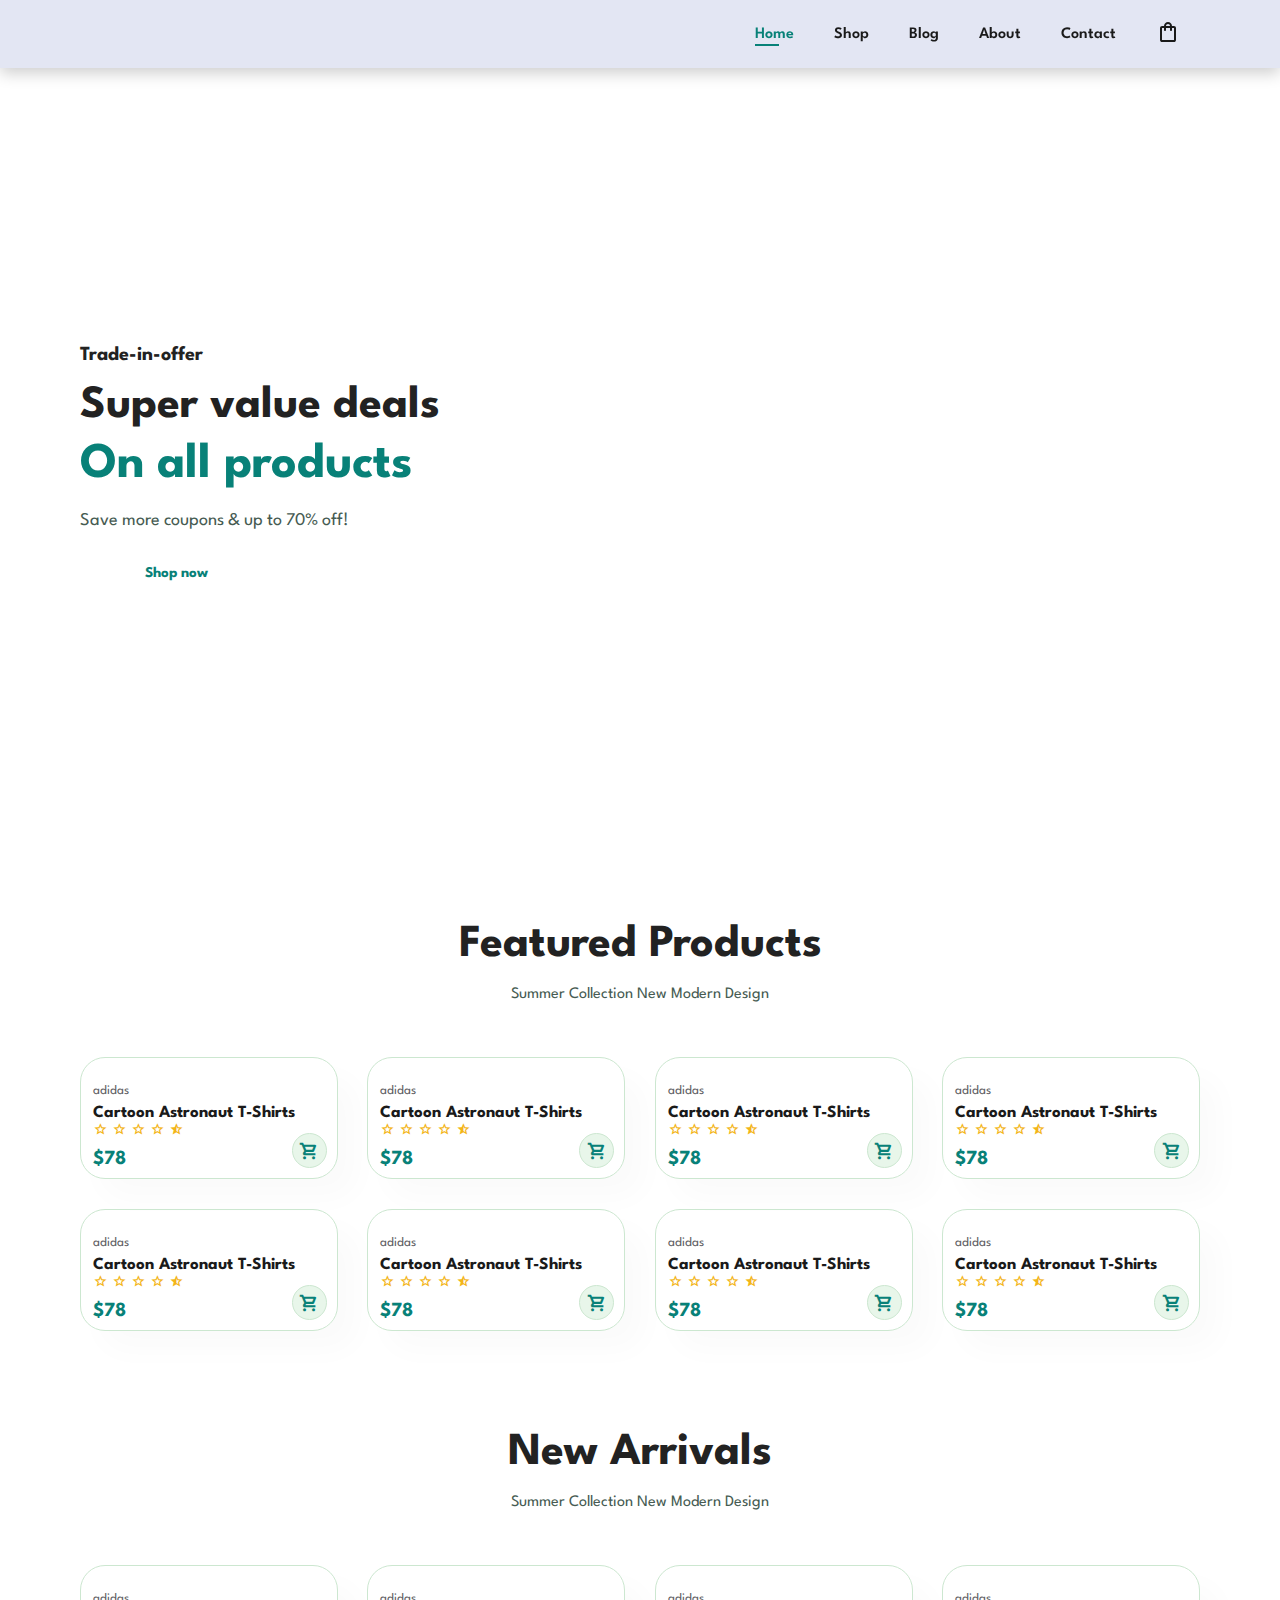
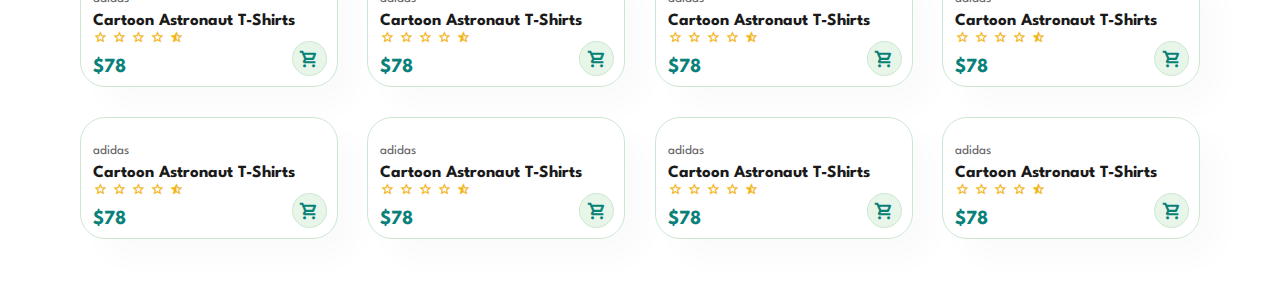
==== Дипломка 2/shop.html @ 98ca8bb9 "Add files via upload" ====
<!DOCTYPE html>
<html lang="en">

<head>
    <meta charset="UTF-8">
    <meta http-equiv="X-UA-Compatible" content="IE=edge">
    <meta name="viewport" content="width=device-width, initial-scale=1.0">
    <title>Ecommerce</title>
    <link rel="stylesheet" href="app.css">
    <link rel="preconnect" href="https://fonts.googleapis.com">
    <link rel="preconnect" href="https://fonts.gstatic.com" crossorigin>
    <link
        href="https://fonts.googleapis.com/css2?family=League+Spartan:wght@100;200;300;400;500;600;700;800;900&display=swap"
        rel="stylesheet">
    <link rel="stylesheet"
        href="https://fonts.googleapis.com/css2?family=Material+Symbols+Outlined:opsz,wght,FILL,GRAD@20..48,100..700,0..1,-50..200" />
</head>

<body>

    <section id="header">
        <a href="#"><img src="C:\Users\111\OneDrive\Рабочий стол\Дипломка 2\logo.png" class="logo" alt=""></a>

        <div>
            <ul id="navbar">
                <li><a class="active" href="index.html">Home</a></li>
                <li><a href="shop.html">Shop</a></li>
                <li><a href="blog.html">Blog</a></li>
                <li><a href="about.html">About</a></li>
                <li><a href="contact.html">Contact</a></li>
                <li><a href=""><span class="material-symbols-outlined">
                            shopping_bag
                        </span></a></li>
            </ul>
        </div>
    </section>

    <section id="hero">
        <h4>Trade-in-offer</h4>
        <h2>Super value deals</h2>
        <h1>On all products</h1>
        <p>Save more coupons & up to 70% off!</p>
        <button>Shop now</button>
    </section>

    <section id="product1" class="section-p1">
        <h2>Featured Products</h2>
        <p>Summer Collection New Modern Design</p>
        <div class="pro-container">
            <div class="pro">
                <img src="C:\Users\111\OneDrive\Рабочий стол\Дипломка 2\f1.jpg" alt="">
                <div class="des">
                    <span>adidas</span>
                    <h5>Cartoon Astronaut T-Shirts</h5>
                    <div class="star">
                        <span class="material-symbols-outlined">star</span>
                        <span class="material-symbols-outlined">star</span>
                        <span class="material-symbols-outlined">star</span>
                        <span class="material-symbols-outlined">star</span>
                        <span class="material-symbols-outlined">star_half</span>
                        <h4>$78</h4>
                    </div>
                </div>
                <a href="#"><span class="material-symbols-outlined cart">shopping_cart<span></a>
            </div>
            <div class="pro">
                <img src="C:\Users\111\OneDrive\Рабочий стол\Дипломка 2\f2.jpg" alt="">
                <div class="des">
                    <span>adidas</span>
                    <h5>Cartoon Astronaut T-Shirts</h5>
                    <div class="star">
                        <span class="material-symbols-outlined">star</span>
                        <span class="material-symbols-outlined">star</span>
                        <span class="material-symbols-outlined">star</span>
                        <span class="material-symbols-outlined">star</span>
                        <span class="material-symbols-outlined">star_half</span>
                        <h4>$78</h4>
                    </div>
                </div>
                <a href="#"><span class="material-symbols-outlined cart">shopping_cart<span></a>
            </div>
            <div class="pro">
                <img src="C:\Users\111\OneDrive\Рабочий стол\Дипломка 2\f3.jpg" alt="">
                <div class="des">
                    <span>adidas</span>
                    <h5>Cartoon Astronaut T-Shirts</h5>
                    <div class="star">
                        <span class="material-symbols-outlined">star</span>
                        <span class="material-symbols-outlined">star</span>
                        <span class="material-symbols-outlined">star</span>
                        <span class="material-symbols-outlined">star</span>
                        <span class="material-symbols-outlined">star_half</span>
                        <h4>$78</h4>
                    </div>
                </div>
                <a href="#"><span class="material-symbols-outlined cart">shopping_cart<span></a>
            </div>
            <div class="pro">
                <img src="C:\Users\111\OneDrive\Рабочий стол\Дипломка 2\f4.jpg" alt="">
                <div class="des">
                    <span>adidas</span>
                    <h5>Cartoon Astronaut T-Shirts</h5>
                    <div class="star">
                        <span class="material-symbols-outlined">star</span>
                        <span class="material-symbols-outlined">star</span>
                        <span class="material-symbols-outlined">star</span>
                        <span class="material-symbols-outlined">star</span>
                        <span class="material-symbols-outlined">star_half</span>
                        <h4>$78</h4>
                    </div>
                </div>
                <a href="#"><span class="material-symbols-outlined cart">shopping_cart<span></a>
            </div>
            <div class="pro">
                <img src="C:\Users\111\OneDrive\Рабочий стол\Дипломка 2\f5.jpg" alt="">
                <div class="des">
                    <span>adidas</span>
                    <h5>Cartoon Astronaut T-Shirts</h5>
                    <div class="star">
                        <span class="material-symbols-outlined">star</span>
                        <span class="material-symbols-outlined">star</span>
                        <span class="material-symbols-outlined">star</span>
                        <span class="material-symbols-outlined">star</span>
                        <span class="material-symbols-outlined">star_half</span>
                        <h4>$78</h4>
                    </div>
                </div>
                <a href="#"><span class="material-symbols-outlined cart">shopping_cart<span></a>
            </div>
            <div class="pro">
                <img src="C:\Users\111\OneDrive\Рабочий стол\Дипломка 2\img\products\f6.jpg" alt="">
                <div class="des">
                    <span>adidas</span>
                    <h5>Cartoon Astronaut T-Shirts</h5>
                    <div class="star">
                        <span class="material-symbols-outlined">star</span>
                        <span class="material-symbols-outlined">star</span>
                        <span class="material-symbols-outlined">star</span>
                        <span class="material-symbols-outlined">star</span>
                        <span class="material-symbols-outlined">star_half</span>
                        <h4>$78</h4>
                    </div>
                </div>
                <a href="#"><span class="material-symbols-outlined cart">shopping_cart<span></a>
            </div>
            <div class="pro">
                <img src="C:\Users\111\OneDrive\Рабочий стол\Дипломка 2\img\products\f7.jpg" alt="">
                <div class="des">
                    <span>adidas</span>
                    <h5>Cartoon Astronaut T-Shirts</h5>
                    <div class="star">
                        <span class="material-symbols-outlined">star</span>
                        <span class="material-symbols-outlined">star</span>
                        <span class="material-symbols-outlined">star</span>
                        <span class="material-symbols-outlined">star</span>
                        <span class="material-symbols-outlined">star_half</span>
                        <h4>$78</h4>
                    </div>
                </div>
                <a href="#"><span class="material-symbols-outlined cart">shopping_cart<span></a>
            </div>
            <div class="pro">
                <img src="C:\Users\111\OneDrive\Рабочий стол\Дипломка 2\img\products\f1.jpg" alt="">
                <div class="des">
                    <span>adidas</span>
                    <h5>Cartoon Astronaut T-Shirts</h5>
                    <div class="star">
                        <span class="material-symbols-outlined">star</span>
                        <span class="material-symbols-outlined">star</span>
                        <span class="material-symbols-outlined">star</span>
                        <span class="material-symbols-outlined">star</span>
                        <span class="material-symbols-outlined">star_half</span>
                        <h4>$78</h4>
                    </div>
                </div>
                <a href="#"><span class="material-symbols-outlined cart">shopping_cart<span></a>
            </div>
        </div>
    </section>

    <section id="product1" class="section-p1">
        <h2>New Arrivals</h2>
        <p>Summer Collection New Modern Design</p>
        <div class="pro-container">
            <div class="pro">
                <img src="C:\Users\111\OneDrive\Рабочий стол\Дипломка 2\img\products\f1.jpg" alt="">
                <div class="des">
                    <span>adidas</span>
                    <h5>Cartoon Astronaut T-Shirts</h5>
                    <div class="star">
                        <span class="material-symbols-outlined">star</span>
                        <span class="material-symbols-outlined">star</span>
                        <span class="material-symbols-outlined">star</span>
                        <span class="material-symbols-outlined">star</span>
                        <span class="material-symbols-outlined">star_half</span>
                        <h4>$78</h4>
                    </div>
                </div>
                <a href="#"><span class="material-symbols-outlined cart">shopping_cart<span></a>
            </div>
            <div class="pro">
                <img src="C:\Users\111\OneDrive\Рабочий стол\Дипломка 2\img\products\f2.jpg" alt="">
                <div class="des">
                    <span>adidas</span>
                    <h5>Cartoon Astronaut T-Shirts</h5>
                    <div class="star">
                        <span class="material-symbols-outlined">star</span>
                        <span class="material-symbols-outlined">star</span>
                        <span class="material-symbols-outlined">star</span>
                        <span class="material-symbols-outlined">star</span>
                        <span class="material-symbols-outlined">star_half</span>
                        <h4>$78</h4>
                    </div>
                </div>
                <a href="#"><span class="material-symbols-outlined cart">shopping_cart<span></a>
            </div>
            <div class="pro">
                <img src="C:\Users\111\OneDrive\Рабочий стол\Дипломка 2\img\products\f3.jpg" alt="">
                <div class="des">
                    <span>adidas</span>
                    <h5>Cartoon Astronaut T-Shirts</h5>
                    <div class="star">
                        <span class="material-symbols-outlined">star</span>
                        <span class="material-symbols-outlined">star</span>
                        <span class="material-symbols-outlined">star</span>
                        <span class="material-symbols-outlined">star</span>
                        <span class="material-symbols-outlined">star_half</span>
                        <h4>$78</h4>
                    </div>
                </div>
                <a href="#"><span class="material-symbols-outlined cart">shopping_cart<span></a>
            </div>
            <div class="pro">
                <img src="C:\Users\111\OneDrive\Рабочий стол\Дипломка 2\img\products\f4.jpg" alt="">
                <div class="des">
                    <span>adidas</span>
                    <h5>Cartoon Astronaut T-Shirts</h5>
                    <div class="star">
                        <span class="material-symbols-outlined">star</span>
                        <span class="material-symbols-outlined">star</span>
                        <span class="material-symbols-outlined">star</span>
                        <span class="material-symbols-outlined">star</span>
                        <span class="material-symbols-outlined">star_half</span>
                        <h4>$78</h4>
                    </div>
                </div>
                <a href="#"><span class="material-symbols-outlined cart">shopping_cart<span></a>
            </div>
            <div class="pro">
                <img src="C:\Users\111\OneDrive\Рабочий стол\Дипломка 2\img\products\f5.jpg" alt="">
                <div class="des">
                    <span>adidas</span>
                    <h5>Cartoon Astronaut T-Shirts</h5>
                    <div class="star">
                        <span class="material-symbols-outlined">star</span>
                        <span class="material-symbols-outlined">star</span>
                        <span class="material-symbols-outlined">star</span>
                        <span class="material-symbols-outlined">star</span>
                        <span class="material-symbols-outlined">star_half</span>
                        <h4>$78</h4>
                    </div>
                </div>
                <a href="#"><span class="material-symbols-outlined cart">shopping_cart<span></a>
            </div>
            <div class="pro">
                <img src="/C:\Users\111\OneDrive\Рабочий стол\Дипломка 2\img\products\f6.jpg" alt="">
                <div class="des">
                    <span>adidas</span>
                    <h5>Cartoon Astronaut T-Shirts</h5>
                    <div class="star">
                        <span class="material-symbols-outlined">star</span>
                        <span class="material-symbols-outlined">star</span>
                        <span class="material-symbols-outlined">star</span>
                        <span class="material-symbols-outlined">star</span>
                        <span class="material-symbols-outlined">star_half</span>
                        <h4>$78</h4>
                    </div>
                </div>
                <a href="#"><span class="material-symbols-outlined cart">shopping_cart<span></a>
            </div>
            <div class="pro">
                <img src="C:\Users\111\OneDrive\Рабочий стол\Дипломка 2\img\products\f7.jpg" alt="">
                <div class="des">
                    <span>adidas</span>
                    <h5>Cartoon Astronaut T-Shirts</h5>
                    <div class="star">
                        <span class="material-symbols-outlined">star</span>
                        <span class="material-symbols-outlined">star</span>
                        <span class="material-symbols-outlined">star</span>
                        <span class="material-symbols-outlined">star</span>
                        <span class="material-symbols-outlined">star_half</span>
                        <h4>$78</h4>
                    </div>
                </div>
                <a href="#"><span class="material-symbols-outlined cart">shopping_cart<span></a>
            </div>
            <div class="pro">
                <img src="C:\Users\111\OneDrive\Рабочий стол\Дипломка 2\img\products\f1.jpg" alt="">
                <div class="des">
                    <span>adidas</span>
                    <h5>Cartoon Astronaut T-Shirts</h5>
                    <div class="star">
                        <span class="material-symbols-outlined">star</span>
                        <span class="material-symbols-outlined">star</span>
                        <span class="material-symbols-outlined">star</span>
                        <span class="material-symbols-outlined">star</span>
                        <span class="material-symbols-outlined">star_half</span>
                        <h4>$78</h4>
                    </div>
                </div>
                <a href="#"><span class="material-symbols-outlined cart">shopping_cart<span></a>
            </div>
        </div>
    </section>


    <script src="/index.js"></script>
</body>

</html>
---- Дипломка 2/app.css ----
#cart-icon {
    position: relative;
    top: 4px;
}

* {
    padding: 0;
    margin: 0;
    box-sizing: border-box;
    font-family: 'League Spartan', sans-serif;
}

h1 {
    font-size: 50px;
    line-height: 64px;
    color: #222;
}

h2 {
    font-size: 46px;
    line-height: 54px;
    color: #222;
}

h4 {
    font-size: 20px;
    color: #222;
}

h6 {
    font-weight: 700;
    font-size: 12px;
}

p {
    font-size: 16px;
    color: #465b52;
    margin: 15px 0 20px 0;
}

.section-p1 {
    padding: 40px 80px;
}

.section-m1 {
    margin: 40px 0;
}

button.normal {
    font-size: 14px;
    font-weight: 600;
    padding: 15px 30px;
    color: #000;
    background-color: #fff;
    border-radius: 4px;
    cursor: pointer;
    border: none;
    outline: none;
    transition: 0.2s;
}

button.white {
    font-size: 16px;
    font-weight: 600;
    padding: 13px 20px;
    color: #fff;
    background-color: transparent;
    cursor: pointer;
    border: 1px solid #fff;
    outline: none;
    transition: 0.2s;
}

body {
    width: 100%;
}


/* HEADER START */
#header {
    display: flex;
    align-items: center;
    justify-content: space-between;
    padding: 20px 80px;
    background-color: #e3e6f3;
    box-shadow: 0px 5px 15px rgba(0, 0, 0, 0.2);
    z-index: 999;
    position: sticky;
    top: 0;
    left: 0;
}

#navbar {
    display: flex;
    align-items: center;
    justify-content: center;
}

#navbar li {
    list-style: none;
    padding: 0 20px;
    position: relative;
}

#navbar li a {
    text-decoration: none;
    font-size: 16px;
    font-weight: 600;
    color: #1a1a1a;
}

#navbar li a:hover,
#navbar li a.active {
    color: #088178;
    transition: 0.3s ease;
}

#navbar li a.active::after,
#navbar li a:hover::after {
    content: "";
    width: 30%;
    height: 2px;
    background-color: #088178;
    position: absolute;
    bottom: -4px;
    left: 20px;
}

#mobile {
    display: none;
    align-items: center;
}

#close {
    display: none;
}


/* HOME */
#hero {
    background-image: url(C:\Users\111\OneDrive\Рабочий стол\Дипломка 2\hero4.png);
    height: 90vh;
    width: 100%;
    background-size: cover;
    background-position: top 25% right 0%;
    padding: 0 80px;
    display: flex;
    flex-direction: column;
    align-items: flex-start;
    justify-content: center;
}

#hero h4 {
    padding-bottom: 15px;
}

#hero h1 {
    color: #088178;
}

#hero p {
    font-size: 18px;
}

#hero button {
    background-image: url(C:\Users\111\OneDrive\Рабочий стол\Дипломка 2\button.png);
    background-color: transparent;
    color: #088178;
    border: 0;
    padding: 17px 80px 20px 65px;
    font-size: 15px;
    align-items: center;
    justify-content: center;
    cursor: pointer;
    background-repeat: no-repeat;
    font-weight: 700;
}



/* FEATURE */
#feature {
    display: flex;
    align-items: center;
    justify-content: space-between;
    flex-wrap: wrap;
}

#feature .fe-box {
    width: 180px;
    text-align: center;
    padding: 25px 15px;
    box-shadow: 20px 20px 34px rgba(0, 0, 0, 0.03);
    border: 1px solid #cce7d0;
    border-radius: 4px;
    margin: 15px 1px;
}

#feature .fe-box:hover {
    box-shadow: 15px 15px 54px rgba(70, 62, 221, 0.1);
}

#feature .fe-box img {
    width: 100%;
    margin-bottom: 10px;
}

#feature .fe-box h6 {
    display: inline-block;
    font-size: 15px;
    padding: 9px 8px 6px 8px;
    line-height: 1;
    border-radius: 4px;
    color: #088178;
    background-color: #fddde4;
}

#feature .fe-box:nth-child(2) h6 {
    background-color: #cdebbc;
}

#feature .fe-box:nth-child(3) h6 {
    background-color: #d1e8f2;
}

#feature .fe-box:nth-child(4) h6 {
    background-color: #cdd4f8;
}

#feature .fe-box:nth-child(5) h6 {
    background-color: #f6dbf6;
}

#feature .fe-box:nth-child(6) h6 {
    background-color: #fff2e5;
}



/* PRODUCT SECTION */
#product1 {
    text-align: center;
}

#product1 .pro-container {
    display: flex;
    justify-content: space-between;
    padding-top: 20px;
    flex-wrap: wrap;
}

#product1 .pro {
    width: 23%;
    min-width: 250px;
    padding: 10px 12px;
    border: 1px solid #cce7d0;
    border-radius: 25px;
    cursor: pointer;
    box-shadow: 20px 20px 30px rgba(0, 0, 0, 0.02);
    margin: 15px 0;
    transition: 0.2s ease;
    position: relative;
}

#product1 .pro:hover {
    box-shadow: 20px 20px 30px rgba(0, 0, 0, 0.06);
}

#product1 .pro img {
    width: 100%;
    border-radius: 20px;
}

#product1 .pro .des {
    text-align: start;
}

#product1 .pro .des span {
    color: #606063;
    font-size: 13px;
}

#product1 .pro .des h5 {
    padding-top: 7px;
    color: #1a1a1a;
    font-size: 17px;
}

#product1 .pro .des .star span {
    font-size: 15px;
    color: rgb(243, 181, 25);
}

#product1 .pro .des h4 {
    padding-top: 10px;
    font-size: 20px;
    font-weight: 700;
    color: #088178;
}

#product1 .pro .cart {
    font-size: 20px;
    width: 35px;
    height: 35px;
    line-height: 35px;
    border-radius: 50px;
    background-color: #e8f6ea;
    font-weight: 700;
    color: #088178;
    border: 1px solid #cce7d0;
    position: absolute;
    bottom: 10px;
    right: 10px;
}



/* BANNER */
#banner {
    display: flex;
    flex-direction: column;
    justify-content: center;
    align-items: center;
    text-align: center;
    background-image: url(C:\Users\111\OneDrive\Рабочий стол\Дипломка 2\img\banner\b2.jpg);
    width: 100%;
    height: 40vh;
    background-size: cover;
    background-position: center;
}

#banner h4 {
    color: #fff;
    font-size: 16px;
}

#banner h2 {
    color: #fff;
    font-size: 30px;
    padding: 10px 0;
}

#banner h2 span {
    color: #ef3636;
}

#banner button:hover {
    background-color: #088178;
    color: #fff;
}

#sm-banner {
    display: flex;
    justify-content: space-between;
    flex-wrap: wrap;
}

#sm-banner .banner-box {
    display: flex;
    flex-direction: column;
    justify-content: center;
    align-items: flex-start;
    text-align: center;
    background-image: url(C:\Users\111\OneDrive\Рабочий стол\Дипломка 2\img\banner\b17.jpg);
    width: 750px;
    height: 40vh;
    background-size: cover;
    background-position: center;
    padding: 45px;
}

#sm-banner .banner-box2 {
    background-image: url(C:\Users\111\OneDrive\Рабочий стол\Дипломка 2\img\banner\b10.jpg);
}

#sm-banner h4 {
    color: #fff;
    font-size: 28px;
    font-weight: 400;
}

#sm-banner h2 {
    color: #fff;
    font-size: 50px;
    font-weight: 800;
}

#sm-banner span {
    color: #fff;
    font-size: 20px;
    font-weight: 500;
    padding-bottom: 15px;
}


#sm-banner .banner-box:hover button {
    background-color: #088178;
    border: 1px solid #088178;
}

#banner3 {
    display: flex;
    justify-content: space-between;
    flex-wrap: wrap;
    padding: 0 80px;
}

#banner3 .banner-box {
    display: flex;
    flex-direction: column;
    justify-content: center;
    align-items: flex-start;
    text-align: center;
    background-image: url(C:\Users\111\OneDrive\Рабочий стол\Дипломка 2\img\banner\b7.jpg);
    min-width: 28%;
    height: 30vh;
    background-size: cover;
    background-position: center;
    padding: 45px;
    margin-bottom: 20px;
}

#banner3 .banner-box2 {
    background-image: url(C:\Users\111\OneDrive\Рабочий стол\Дипломка 2\img\banner\b4.jpg);
}

#banner3 .banner-box3 {
    background-image: url(C:\Users\111\OneDrive\Рабочий стол\Дипломка 2\img\banner\b18.jpg);
}

#banner3 h2 {
    color: #fff;
    font-weight: 900;
    font-size: 35px;
}

#banner3 h4 {
    color: #ec544e;
    font-weight: 800;
    font-size: 25px;
}



#news {
    display: flex;
    justify-content: space-between;
    flex-wrap: wrap;
    align-items: center;
    background-image: url("C:\Users\111\OneDrive\Рабочий стол\Дипломка 2\img\banner\b14.png");
    background-repeat: no-repeat;
    background-position: 20% 30%;
    background-color: #041e42;
}

#news h4 {
    font-size: 30px;
    font-weight: 700;
    color: #fff;
}

#news p {
    font-size: 20px;
    font-weight: 600;
    color: #818ea0;
}

#news p span {
    color: #ffbd27;
}

#news .form {
    display: flex;
    width: 30%;
}

#news input {
    height: 3.125rem;
    padding: 0 1.2rem;
    font-size: 18px;
    width: 100%;
    border: 1px solid transparent;
    outline: none;
    border-radius: 4px;
    border-top-right-radius: 0;
    border-bottom-right-radius: 0;
}


#news button {
    background-color: #088178;
    color: #fff;
    white-space: nowrap;
    border-top-left-radius: 0;
    border-bottom-left-radius: 0;
}

footer {
    display: flex;
    flex-wrap: wrap;
    justify-content: space-between;
    margin: 30px 120px 10px 120px;
}

footer .col {
    display: flex;
    flex-direction: column;
    align-items: flex-start;
    margin-bottom: 20px;
}

footer .logo {
    margin-bottom: 50px;
}

footer h4 {
    font-size: 24px;
    padding-bottom: 20px;
}

footer p {
    font-size: 19px;
    margin: 0px 0px 8px 0;
}

footer a {
    font-size: 19px;
    text-decoration: none;
    color: #222;
    margin-bottom: 10px;
}

svg {
    cursor: pointer;
}

@media (max-width:799px) {
    .section-p1 {
        padding: 40px 40px;
    }

    #navbar {
        display: flex;
        flex-direction: column;
        align-items: flex-start;
        justify-content: flex-start;
        position: fixed;
        top: 0;
        right: -300px;
        height: 100vh;
        width: 300px;
        background-color: #E3e6f3;
        box-shadow: 0 40px 60px rgba(0, 0, 0, 0.5);
        padding: 80px 0 0 10px;
        transition: 0.3s;
        z-index: 99;
    }

    #navbar.active {
        right: 0px;
    }

    #navbar li {
        margin-bottom: 25px;
    }

    #mobile {
        display: flex;
        align-items: center;
    }

    #mobile svg {
        color: #1a1a1a;
        font-size: 44px;
        padding-left: 20px;
    }

    #cart-icon {
        position: relative;
        top: 0px;
        color: #000;
    }

    #close {
        display: initial;
        position: absolute;
        top: 30px;
        left: 30px;
        color: #222;
        font-size: 24px;
    }

    #lg-bag {
        display: none;
    }

    #hero {
        height: 70vh;
        padding: 0 80px;
        background-position: top 30% right 30%;
    }

    #feature {
        justify-content: center;
    }


    #feature .fe-box {
        margin: 15px 15px;
    }

    #product1 .pro-container {
        justify-content: center;
    }

    #product1 .pro {
        margin: 15px;
    }

    #banner {
        height: 30vh;
    }

    #sm-banner .banner-box {
        width: 100%;
        height: 80vh;
    }

    #banner3 {
        display: none;
        padding: 0 40px;
        /* position: relative;
        right: 200px; */
    }

    #news .form {
        width: 70%;
    }
}
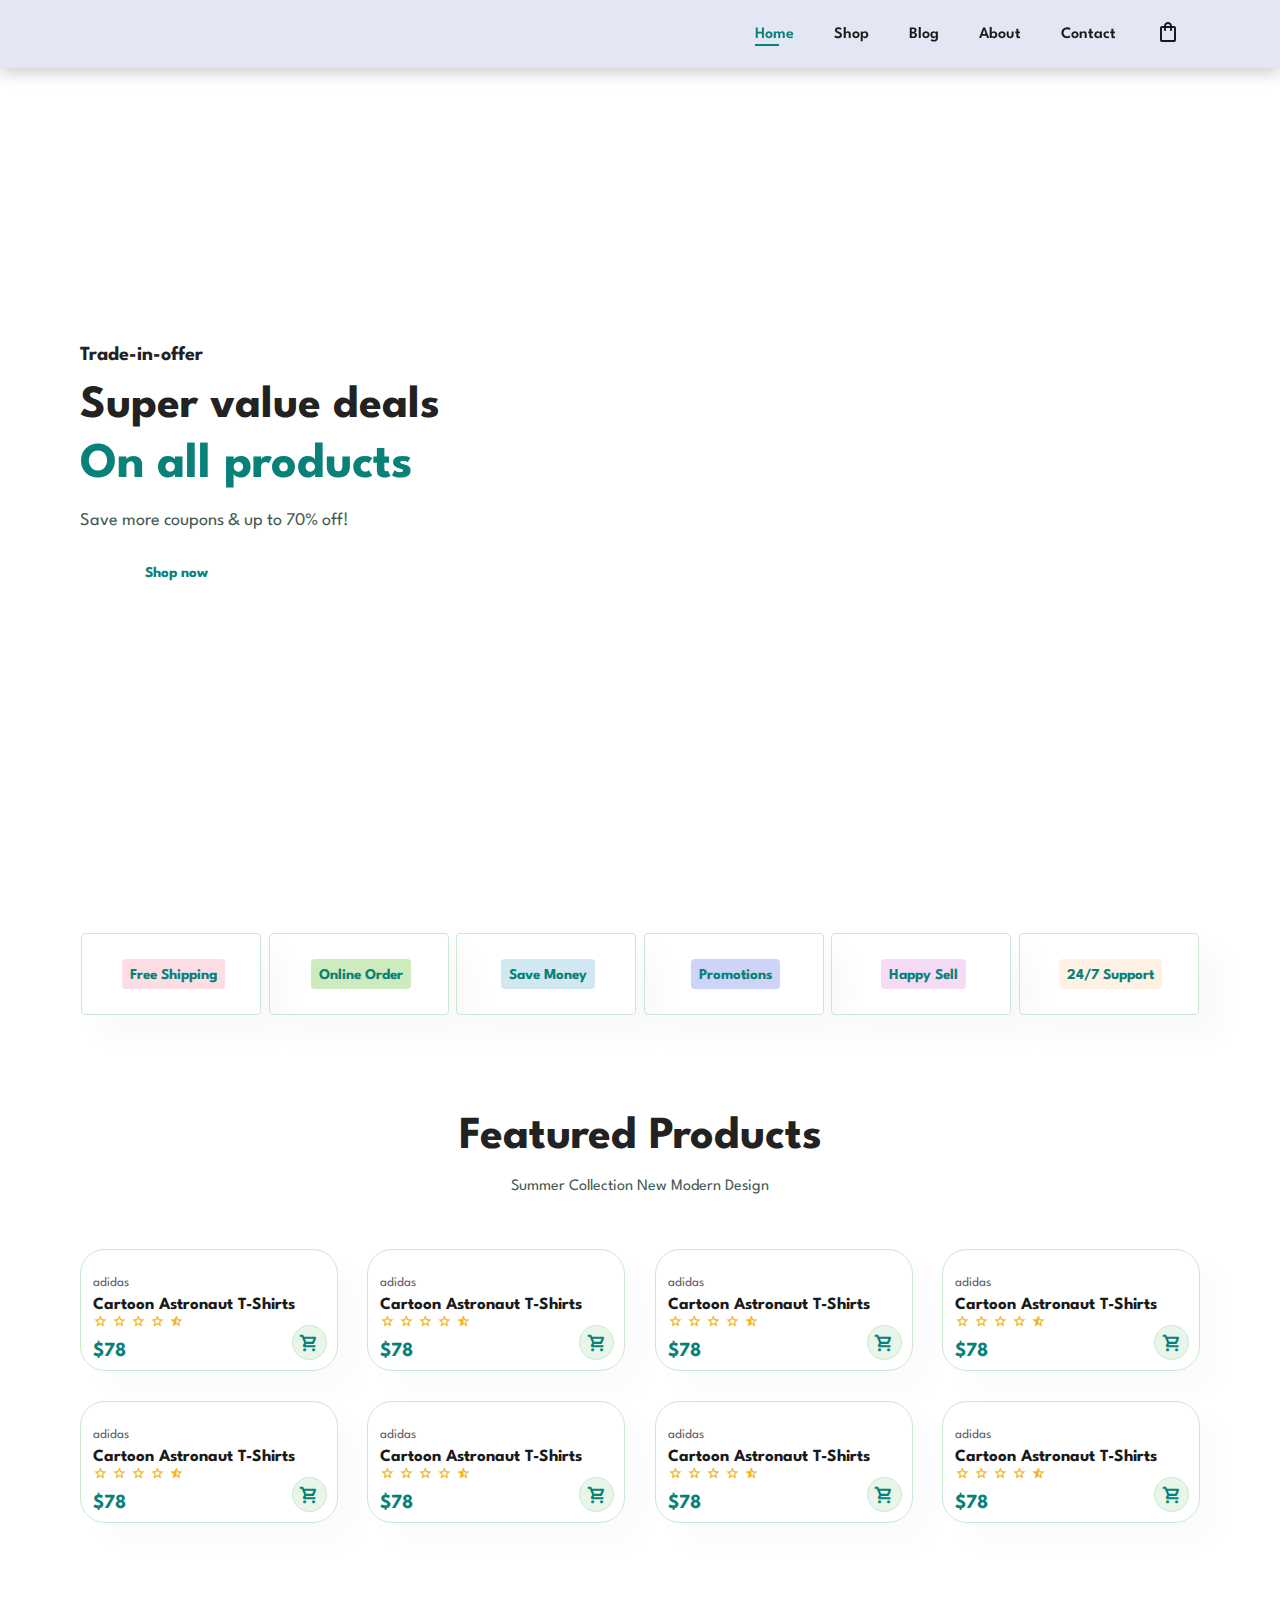
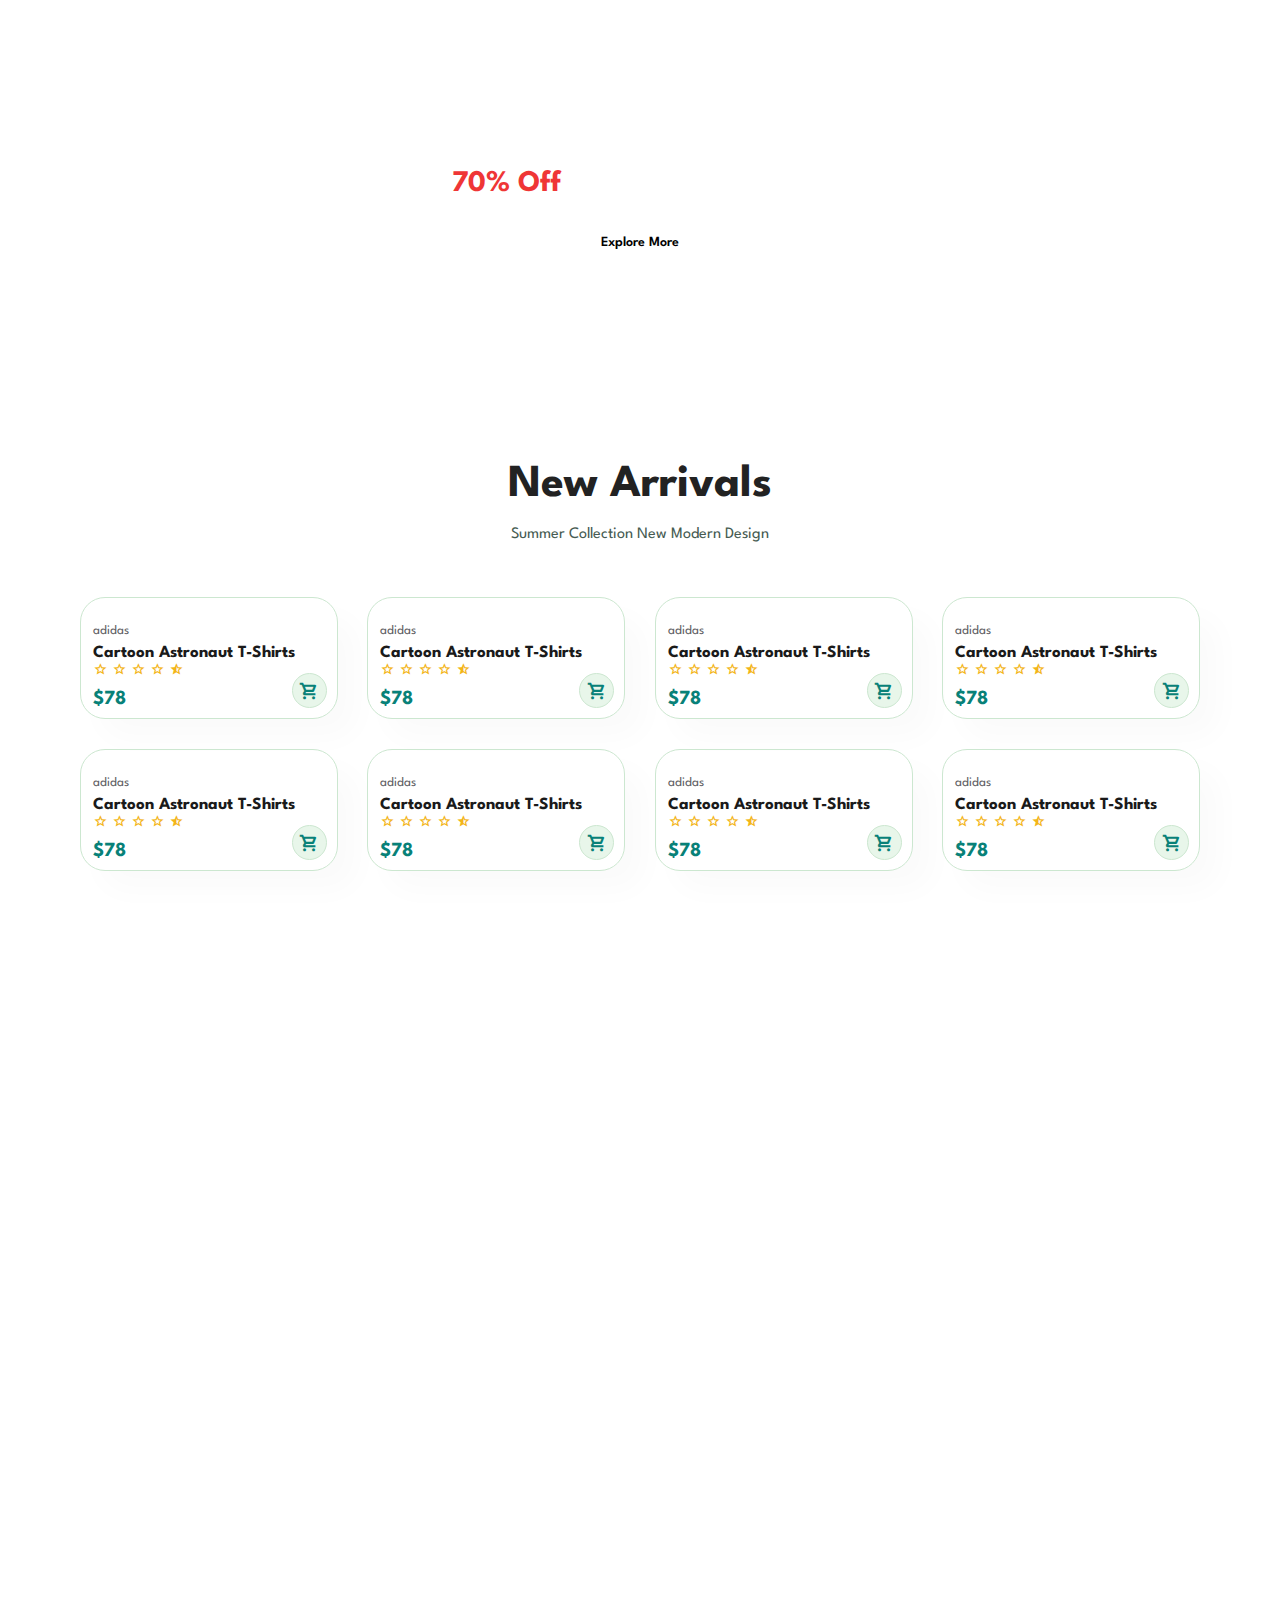
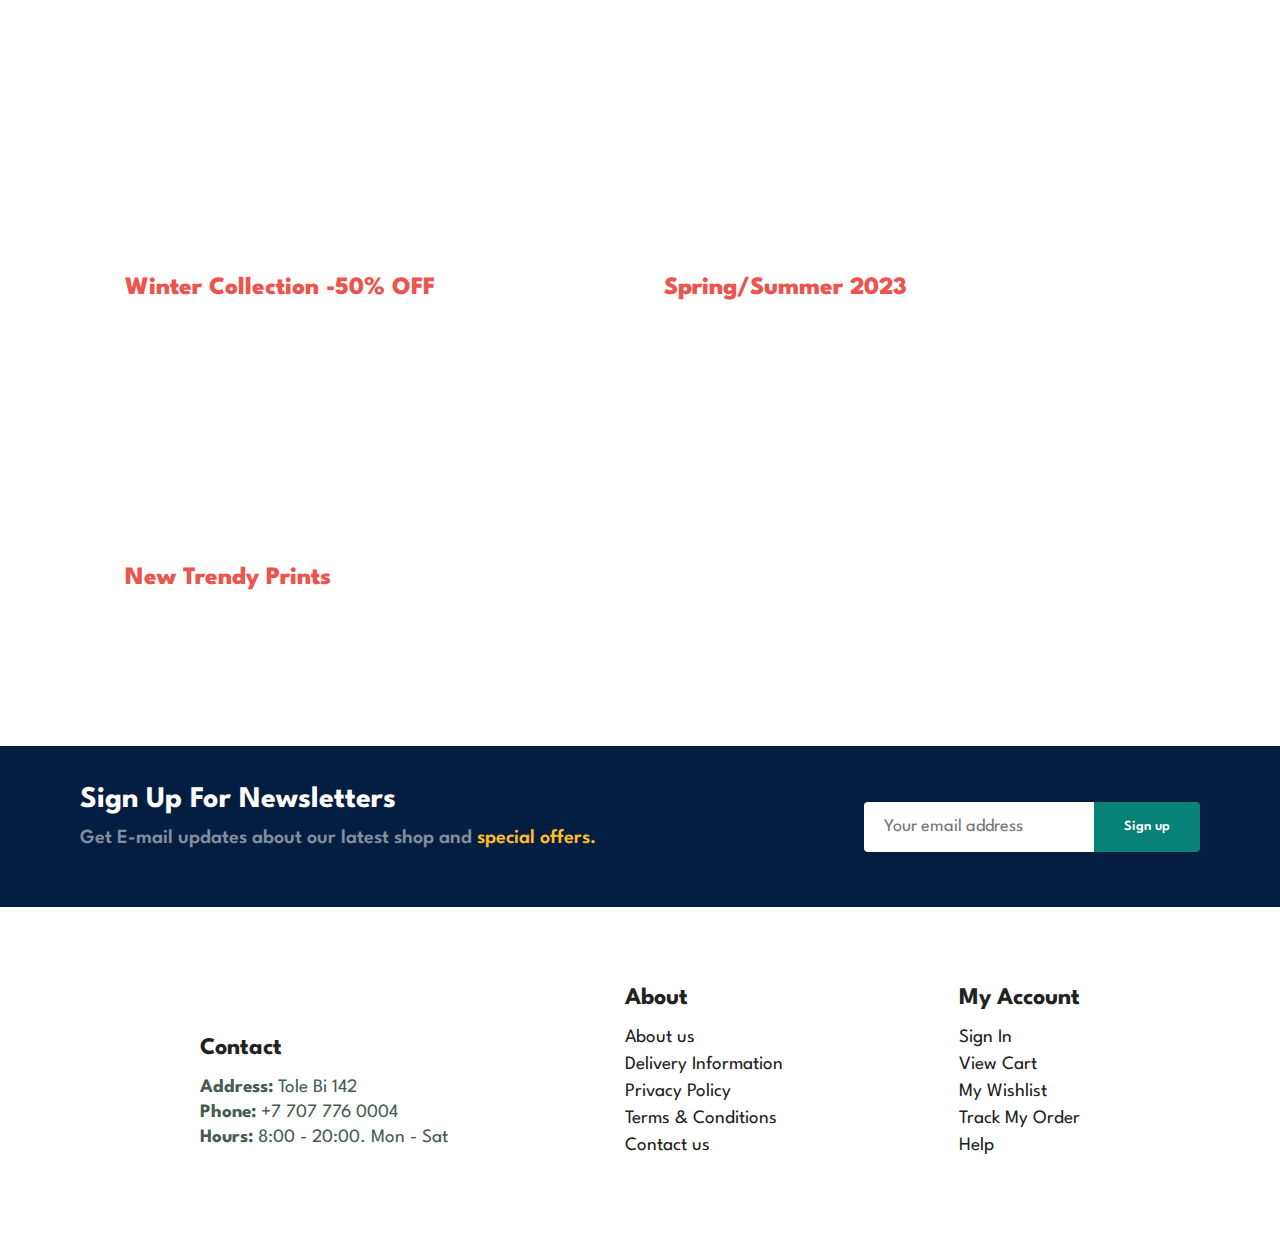
==== commit 05a992ae: "Update shop.html" ====
--- a/Дипломка 2/shop.html
+++ b/Дипломка 2/shop.html
@@ -19,7 +19,7 @@
 <body>
 
     <section id="header">
-        <a href="#"><img src="C:\Users\111\OneDrive\Рабочий стол\Дипломка 2\logo.png" class="logo" alt=""></a>
+        <a href="#"><img src="C:\Users\111\OneDrive\Рабочий стол\Дипломка 2\img\logo.png" class="logo" alt=""></a>
 
         <div>
             <ul id="navbar">
@@ -31,7 +31,12 @@
                 <li><a href=""><span class="material-symbols-outlined">
                             shopping_bag
                         </span></a></li>
+                <a href="" id="close"><i class="fa fa-times" style="color: black;"></i></a>
             </ul>
+        </div>
+        <div id="mobile">
+            <a href=""><span id="cart-icon" class="material-symbols-outlined">shopping_bag</span></a>
+            <i id="bar" class="fas fa-outdent" onclick="myFunction()"></i>
         </div>
     </section>
 
@@ -43,123 +48,38 @@
         <button>Shop now</button>
     </section>
 
+    <section id="feature" class="section-p1">
+        <div class="fe-box">
+            <img src="C:\Users\111\OneDrive\Рабочий стол\Дипломка 2\img\features\f1.png" alt="">
+            <h6>Free Shipping</h6>
+        </div>
+        <div class="fe-box">
+            <img src="C:\Users\111\OneDrive\Рабочий стол\Дипломка 2\img\features\f2.png" alt="">
+            <h6>Online Order</h6>
+        </div>
+        <div class="fe-box">
+            <img src="C:\Users\111\OneDrive\Рабочий стол\Дипломка 2\img\features\f3.png" alt="">
+            <h6>Save Money</h6>
+        </div>
+        <div class="fe-box">
+            <img src="C:\Users\111\OneDrive\Рабочий стол\Дипломка 2\img\features\f4.png" alt="">
+            <h6>Promotions</h6>
+        </div>
+        <div class="fe-box">
+            <img src="C:\Users\111\OneDrive\Рабочий стол\Дипломка 2\img\features\f5.png" alt="">
+            <h6>Happy Sell</h6>
+        </div>
+        <div class="fe-box">
+            <img src="C:\Users\111\OneDrive\Рабочий стол\Дипломка 2\img\features\f6.png" alt="">
+            <h6>24/7 Support</h6>
+        </div>
+    </section>
+
     <section id="product1" class="section-p1">
         <h2>Featured Products</h2>
         <p>Summer Collection New Modern Design</p>
         <div class="pro-container">
             <div class="pro">
-                <img src="C:\Users\111\OneDrive\Рабочий стол\Дипломка 2\f1.jpg" alt="">
-                <div class="des">
-                    <span>adidas</span>
-                    <h5>Cartoon Astronaut T-Shirts</h5>
-                    <div class="star">
-                        <span class="material-symbols-outlined">star</span>
-                        <span class="material-symbols-outlined">star</span>
-                        <span class="material-symbols-outlined">star</span>
-                        <span class="material-symbols-outlined">star</span>
-                        <span class="material-symbols-outlined">star_half</span>
-                        <h4>$78</h4>
-                    </div>
-                </div>
-                <a href="#"><span class="material-symbols-outlined cart">shopping_cart<span></a>
-            </div>
-            <div class="pro">
-                <img src="C:\Users\111\OneDrive\Рабочий стол\Дипломка 2\f2.jpg" alt="">
-                <div class="des">
-                    <span>adidas</span>
-                    <h5>Cartoon Astronaut T-Shirts</h5>
-                    <div class="star">
-                        <span class="material-symbols-outlined">star</span>
-                        <span class="material-symbols-outlined">star</span>
-                        <span class="material-symbols-outlined">star</span>
-                        <span class="material-symbols-outlined">star</span>
-                        <span class="material-symbols-outlined">star_half</span>
-                        <h4>$78</h4>
-                    </div>
-                </div>
-                <a href="#"><span class="material-symbols-outlined cart">shopping_cart<span></a>
-            </div>
-            <div class="pro">
-                <img src="C:\Users\111\OneDrive\Рабочий стол\Дипломка 2\f3.jpg" alt="">
-                <div class="des">
-                    <span>adidas</span>
-                    <h5>Cartoon Astronaut T-Shirts</h5>
-                    <div class="star">
-                        <span class="material-symbols-outlined">star</span>
-                        <span class="material-symbols-outlined">star</span>
-                        <span class="material-symbols-outlined">star</span>
-                        <span class="material-symbols-outlined">star</span>
-                        <span class="material-symbols-outlined">star_half</span>
-                        <h4>$78</h4>
-                    </div>
-                </div>
-                <a href="#"><span class="material-symbols-outlined cart">shopping_cart<span></a>
-            </div>
-            <div class="pro">
-                <img src="C:\Users\111\OneDrive\Рабочий стол\Дипломка 2\f4.jpg" alt="">
-                <div class="des">
-                    <span>adidas</span>
-                    <h5>Cartoon Astronaut T-Shirts</h5>
-                    <div class="star">
-                        <span class="material-symbols-outlined">star</span>
-                        <span class="material-symbols-outlined">star</span>
-                        <span class="material-symbols-outlined">star</span>
-                        <span class="material-symbols-outlined">star</span>
-                        <span class="material-symbols-outlined">star_half</span>
-                        <h4>$78</h4>
-                    </div>
-                </div>
-                <a href="#"><span class="material-symbols-outlined cart">shopping_cart<span></a>
-            </div>
-            <div class="pro">
-                <img src="C:\Users\111\OneDrive\Рабочий стол\Дипломка 2\f5.jpg" alt="">
-                <div class="des">
-                    <span>adidas</span>
-                    <h5>Cartoon Astronaut T-Shirts</h5>
-                    <div class="star">
-                        <span class="material-symbols-outlined">star</span>
-                        <span class="material-symbols-outlined">star</span>
-                        <span class="material-symbols-outlined">star</span>
-                        <span class="material-symbols-outlined">star</span>
-                        <span class="material-symbols-outlined">star_half</span>
-                        <h4>$78</h4>
-                    </div>
-                </div>
-                <a href="#"><span class="material-symbols-outlined cart">shopping_cart<span></a>
-            </div>
-            <div class="pro">
-                <img src="C:\Users\111\OneDrive\Рабочий стол\Дипломка 2\img\products\f6.jpg" alt="">
-                <div class="des">
-                    <span>adidas</span>
-                    <h5>Cartoon Astronaut T-Shirts</h5>
-                    <div class="star">
-                        <span class="material-symbols-outlined">star</span>
-                        <span class="material-symbols-outlined">star</span>
-                        <span class="material-symbols-outlined">star</span>
-                        <span class="material-symbols-outlined">star</span>
-                        <span class="material-symbols-outlined">star_half</span>
-                        <h4>$78</h4>
-                    </div>
-                </div>
-                <a href="#"><span class="material-symbols-outlined cart">shopping_cart<span></a>
-            </div>
-            <div class="pro">
-                <img src="C:\Users\111\OneDrive\Рабочий стол\Дипломка 2\img\products\f7.jpg" alt="">
-                <div class="des">
-                    <span>adidas</span>
-                    <h5>Cartoon Astronaut T-Shirts</h5>
-                    <div class="star">
-                        <span class="material-symbols-outlined">star</span>
-                        <span class="material-symbols-outlined">star</span>
-                        <span class="material-symbols-outlined">star</span>
-                        <span class="material-symbols-outlined">star</span>
-                        <span class="material-symbols-outlined">star_half</span>
-                        <h4>$78</h4>
-                    </div>
-                </div>
-                <a href="#"><span class="material-symbols-outlined cart">shopping_cart<span></a>
-            </div>
-            <div class="pro">
                 <img src="C:\Users\111\OneDrive\Рабочий стол\Дипломка 2\img\products\f1.jpg" alt="">
                 <div class="des">
                     <span>adidas</span>
@@ -175,7 +95,125 @@
                 </div>
                 <a href="#"><span class="material-symbols-outlined cart">shopping_cart<span></a>
             </div>
-        </div>
+            <div class="pro">
+                <img src="C:\Users\111\OneDrive\Рабочий стол\Дипломка 2\img\products\f2.jpg" alt="">
+                <div class="des">
+                    <span>adidas</span>
+                    <h5>Cartoon Astronaut T-Shirts</h5>
+                    <div class="star">
+                        <span class="material-symbols-outlined">star</span>
+                        <span class="material-symbols-outlined">star</span>
+                        <span class="material-symbols-outlined">star</span>
+                        <span class="material-symbols-outlined">star</span>
+                        <span class="material-symbols-outlined">star_half</span>
+                        <h4>$78</h4>
+                    </div>
+                </div>
+                <a href="#"><span class="material-symbols-outlined cart">shopping_cart<span></a>
+            </div>
+            <div class="pro">
+                <img src="C:\Users\111\OneDrive\Рабочий стол\Дипломка 2\img\products\f3.jpg" alt="">
+                <div class="des">
+                    <span>adidas</span>
+                    <h5>Cartoon Astronaut T-Shirts</h5>
+                    <div class="star">
+                        <span class="material-symbols-outlined">star</span>
+                        <span class="material-symbols-outlined">star</span>
+                        <span class="material-symbols-outlined">star</span>
+                        <span class="material-symbols-outlined">star</span>
+                        <span class="material-symbols-outlined">star_half</span>
+                        <h4>$78</h4>
+                    </div>
+                </div>
+                <a href="#"><span class="material-symbols-outlined cart">shopping_cart<span></a>
+            </div>
+            <div class="pro">
+                <img src="C:\Users\111\OneDrive\Рабочий стол\Дипломка 2\img\products\f1.jpg" alt="">
+                <div class="des">
+                    <span>adidas</span>
+                    <h5>Cartoon Astronaut T-Shirts</h5>
+                    <div class="star">
+                        <span class="material-symbols-outlined">star</span>
+                        <span class="material-symbols-outlined">star</span>
+                        <span class="material-symbols-outlined">star</span>
+                        <span class="material-symbols-outlined">star</span>
+                        <span class="material-symbols-outlined">star_half</span>
+                        <h4>$78</h4>
+                    </div>
+                </div>
+                <a href="#"><span class="material-symbols-outlined cart">shopping_cart<span></a>
+            </div>
+            <div class="pro">
+                <img src="C:\Users\111\OneDrive\Рабочий стол\Дипломка 2\img\products\f5.jpg" alt="">
+                <div class="des">
+                    <span>adidas</span>
+                    <h5>Cartoon Astronaut T-Shirts</h5>
+                    <div class="star">
+                        <span class="material-symbols-outlined">star</span>
+                        <span class="material-symbols-outlined">star</span>
+                        <span class="material-symbols-outlined">star</span>
+                        <span class="material-symbols-outlined">star</span>
+                        <span class="material-symbols-outlined">star_half</span>
+                        <h4>$78</h4>
+                    </div>
+                </div>
+                <a href="#"><span class="material-symbols-outlined cart">shopping_cart<span></a>
+            </div>
+            <div class="pro">
+                <img src="C:\Users\111\OneDrive\Рабочий стол\Дипломка 2\img\products\f5.jpg" alt="">
+                <div class="des">
+                    <span>adidas</span>
+                    <h5>Cartoon Astronaut T-Shirts</h5>
+                    <div class="star">
+                        <span class="material-symbols-outlined">star</span>
+                        <span class="material-symbols-outlined">star</span>
+                        <span class="material-symbols-outlined">star</span>
+                        <span class="material-symbols-outlined">star</span>
+                        <span class="material-symbols-outlined">star_half</span>
+                        <h4>$78</h4>
+                    </div>
+                </div>
+                <a href="#"><span class="material-symbols-outlined cart">shopping_cart<span></a>
+            </div>
+            <div class="pro">
+                <img src="C:\Users\111\OneDrive\Рабочий стол\Дипломка 2\img\products\f4.jpg" alt="">
+                <div class="des">
+                    <span>adidas</span>
+                    <h5>Cartoon Astronaut T-Shirts</h5>
+                    <div class="star">
+                        <span class="material-symbols-outlined">star</span>
+                        <span class="material-symbols-outlined">star</span>
+                        <span class="material-symbols-outlined">star</span>
+                        <span class="material-symbols-outlined">star</span>
+                        <span class="material-symbols-outlined">star_half</span>
+                        <h4>$78</h4>
+                    </div>
+                </div>
+                <a href="#"><span class="material-symbols-outlined cart">shopping_cart<span></a>
+            </div>
+            <div class="pro">
+                <img src="C:\Users\111\OneDrive\Рабочий стол\Дипломка 2\img\products\f1.jpg" alt="">
+                <div class="des">
+                    <span>adidas</span>
+                    <h5>Cartoon Astronaut T-Shirts</h5>
+                    <div class="star">
+                        <span class="material-symbols-outlined">star</span>
+                        <span class="material-symbols-outlined">star</span>
+                        <span class="material-symbols-outlined">star</span>
+                        <span class="material-symbols-outlined">star</span>
+                        <span class="material-symbols-outlined">star_half</span>
+                        <h4>$78</h4>
+                    </div>
+                </div>
+                <a href="#"><span class="material-symbols-outlined cart">shopping_cart<span></a>
+            </div>
+        </div>
+    </section>
+
+    <section id="banner" class="section-m1">
+        <h4>Repair Service</h4>
+        <h2>Up to <span>70% Off</span> - All t-Shirts & Accesories</h2>
+        <button class="normal">Explore More</button>
     </section>
 
     <section id="product1" class="section-p1">
@@ -263,23 +301,23 @@
                 <a href="#"><span class="material-symbols-outlined cart">shopping_cart<span></a>
             </div>
             <div class="pro">
-                <img src="/C:\Users\111\OneDrive\Рабочий стол\Дипломка 2\img\products\f6.jpg" alt="">
-                <div class="des">
-                    <span>adidas</span>
-                    <h5>Cartoon Astronaut T-Shirts</h5>
-                    <div class="star">
-                        <span class="material-symbols-outlined">star</span>
-                        <span class="material-symbols-outlined">star</span>
-                        <span class="material-symbols-outlined">star</span>
-                        <span class="material-symbols-outlined">star</span>
-                        <span class="material-symbols-outlined">star_half</span>
-                        <h4>$78</h4>
-                    </div>
-                </div>
-                <a href="#"><span class="material-symbols-outlined cart">shopping_cart<span></a>
-            </div>
-            <div class="pro">
-                <img src="C:\Users\111\OneDrive\Рабочий стол\Дипломка 2\img\products\f7.jpg" alt="">
+                <img src="C:\Users\111\OneDrive\Рабочий стол\Дипломка 2\img\products\f4.jpg" alt="">
+                <div class="des">
+                    <span>adidas</span>
+                    <h5>Cartoon Astronaut T-Shirts</h5>
+                    <div class="star">
+                        <span class="material-symbols-outlined">star</span>
+                        <span class="material-symbols-outlined">star</span>
+                        <span class="material-symbols-outlined">star</span>
+                        <span class="material-symbols-outlined">star</span>
+                        <span class="material-symbols-outlined">star_half</span>
+                        <h4>$78</h4>
+                    </div>
+                </div>
+                <a href="#"><span class="material-symbols-outlined cart">shopping_cart<span></a>
+            </div>
+            <div class="pro">
+                <img src="C:\Users\111\OneDrive\Рабочий стол\Дипломка 2\img\products\f3.jpg" alt="">
                 <div class="des">
                     <span>adidas</span>
                     <h5>Cartoon Astronaut T-Shirts</h5>
@@ -313,8 +351,79 @@
         </div>
     </section>
 
-
-    <script src="/index.js"></script>
+    <section id="sm-banner" class="section-p1">
+        <div class="banner-box">
+            <h4>crazy deals</h4>
+            <h2>buy 1 get 1 free</h2>
+            <span>The best classic dress is on sale at cara</span>
+            <button class="white">Learn more</button>
+        </div>
+        <div class="banner-box banner-box2">
+            <h4>spring/summer</h4>
+            <h2>upcoming season</h2>
+            <span>The best classic dress is on sale at cara</span>
+            <button class="white">Collection</button>
+        </div>
+    </section>
+
+
+    <section id="banner3">
+        <div class="banner-box">
+            <h2>SEASONAL SALE</h2>
+            <h4>Winter Collection -50% OFF</h4>
+        </div>
+        <div class="banner-box banner-box2">
+            <h2>NEW FOOTWEAR COLLECTION</h2>
+            <h4>Spring/Summer 2023</h4>
+        </div>
+        <div class="banner-box banner-box3">
+            <h2>T-SHIRTS</h2>
+            <h4>New Trendy Prints</h4>
+        </div>
+    </section>
+
+    <section id="news" class="section-p1 section-m1">
+        <div class="newstext">
+            <h4>Sign Up For Newsletters</h4>
+            <p>Get E-mail updates about our latest shop and <span>special offers.</span></p>
+        </div>
+        <div class="form">
+            <input type="text" placeholder="Your email address">
+            <button class="normal">Sign up</button>
+        </div>
+    </section>
+
+    <footer class="section-p1">
+        <div class="col">
+            <img src="C:\Users\111\OneDrive\Рабочий стол\Дипломка 2\img\logo.png" class="logo" alt="">
+            <h4>Contact</h4>
+            <p><strong>Address:</strong> Tole Bi 142 </p>
+            <p><strong>Phone:</strong> +7 707 776 0004</p>
+            <p><strong>Hours:</strong> 8:00 - 20:00. Mon - Sat</p>
+        </div>
+
+        <div class="col">
+            <h4>About</h4>
+            <a href="">About us</a>
+            <a href="">Delivery Information</a>
+            <a href="">Privacy Policy</a>
+            <a href="">Terms & Conditions</a>
+            <a href="">Contact us</a>
+        </div>
+        <div class="col">
+            <h4>My Account</h4>
+            <a href="">Sign In</a>
+            <a href="">View Cart</a>
+            <a href="">My Wishlist</a>
+            <a href="">Track My Order</a>
+            <a href="">Help</a>
+        </div>
+
+    </footer>
+    <script defer src="https://use.fontawesome.com/releases/v5.15.4/js/all.js"
+        integrity="sha384-rOA1PnstxnOBLzCLMcre8ybwbTmemjzdNlILg8O7z1lUkLXozs4DHonlDtnE7fpc"
+        crossorigin="anonymous"></script>
+    <script src="C:\Users\111\OneDrive\Рабочий стол\Дипломка 2\index.js"></script>
 </body>
 
-</html>+</html>
